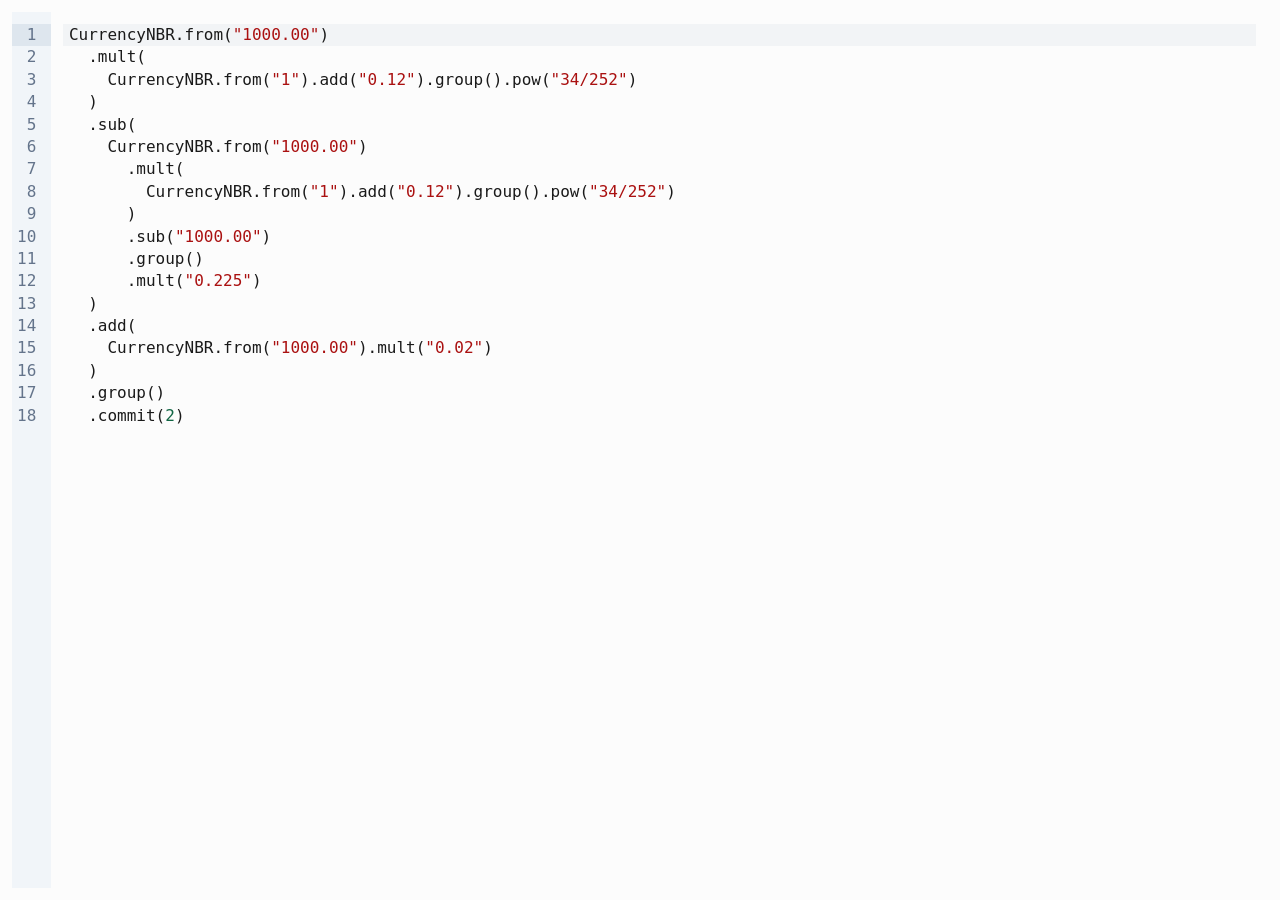
==== demo/editor.html @ de7afb29 "DOCS: Update demo and implements editor" ====
<!DOCTYPE html>
<html lang="pt-BR">
<head>
    <meta charset="UTF-8">
    <title>CurrencyNBR Editor Sandbox</title>
    <style>
        body, html { margin: 0; padding: 0; height: 100%; overflow: hidden; background: #fcfcfc; }
        #editor-container { height: 100%; width: 100%; }
        /* Replicar estilos básicos para evitar pulo visual */
        .cm-editor { height: 100% !important; }
    </style>
</head>
<body>
    <div id="editor-container"></div>
    <script type="module">
        import { setupEditor, getUserCode } from "./editor_controller.bundle.js";
        
        // Inicializa o editor
        setupEditor("editor-container");

        // Escuta comandos da página pai
        window.addEventListener("message", (event) => {
            if (event.data.type === "GET_CODE") {
                try {
                    const code = getUserCode();
                    window.parent.postMessage({ type: "CODE_RESPONSE", code }, "*");
                } catch (e) {
                    window.parent.postMessage({ type: "CODE_ERROR", error: e.message }, "*");
                }
            }
        });

        // Notifica que está pronto
        window.parent.postMessage({ type: "EDITOR_READY" }, "*");
    </script>
</body>
</html>
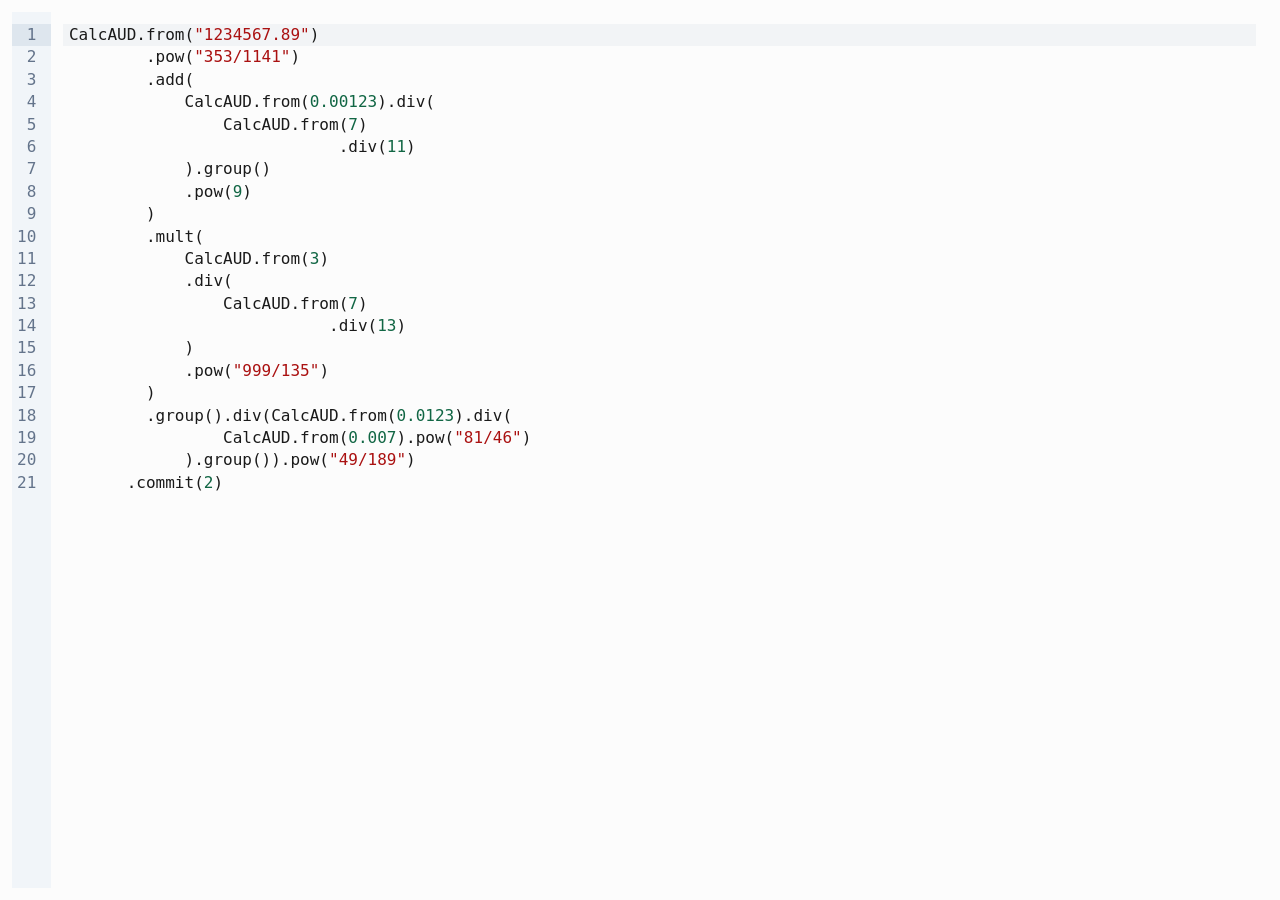
==== commit d0c290ea: "DOCS: Update license" ====
--- a/demo/editor.html
+++ b/demo/editor.html
@@ -1,37 +1,62 @@
 <!DOCTYPE html>
 <html lang="pt-BR">
-<head>
-    <meta charset="UTF-8">
-    <title>CurrencyNBR Editor Sandbox</title>
-    <style>
-        body, html { margin: 0; padding: 0; height: 100%; overflow: hidden; background: #fcfcfc; }
-        #editor-container { height: 100%; width: 100%; }
-        /* Replicar estilos básicos para evitar pulo visual */
-        .cm-editor { height: 100% !important; }
-    </style>
-</head>
-<body>
-    <div id="editor-container"></div>
-    <script type="module">
-        import { setupEditor, getUserCode } from "./editor_controller.bundle.js";
-        
-        // Inicializa o editor
-        setupEditor("editor-container");
+    <head>
+        <!--
+    Create by Stallone L. S. (@st-all-one) - 2026 - License: MPL-2.0
+        * Copyright (c) 2026, Stallone L. S. (@st-all-one)
+        * This Source Code Form is subject to the terms of the Mozilla Public
+        * License, v. 2.0. If a copy of the MPL was not distributed with this
+        * file, You can obtain one at https://mozilla.org/MPL/2.0/.
+    -->
+        <meta charset="UTF-8">
+        <title>CalcAUD Editor Sandbox</title>
+        <style>
+            body,
+            html {
+                margin: 0;
+                padding: 0;
+                height: 100%;
+                overflow: hidden;
+                background: #fcfcfc;
+            }
 
-        // Escuta comandos da página pai
-        window.addEventListener("message", (event) => {
-            if (event.data.type === "GET_CODE") {
-                try {
-                    const code = getUserCode();
-                    window.parent.postMessage({ type: "CODE_RESPONSE", code }, "*");
-                } catch (e) {
-                    window.parent.postMessage({ type: "CODE_ERROR", error: e.message }, "*");
+            #editor-container {
+                height: 100%;
+                width: 100%;
+            }
+
+            .cm-editor {
+                height: 100% !important;
+            }
+        </style>
+    </head>
+
+    <body>
+        <div id="editor-container"></div>
+        <!-- Carrega o bundle como um script global (IIFE) -->
+        <script src="editor_controller.bundle.js"></script>
+        <script>
+            // Inicializa através das funções globais expostas pelo bundle
+            if (typeof window.setupEditor === "function") {
+                window.setupEditor("editor-container");
+            } else {
+                console.error("Editor Bundle falhou ao carregar as funções globais.");
+            }
+
+            // Comunicação via PostMessage
+            window.addEventListener("message", (event) => {
+                if (event.data.type === "GET_CODE") {
+                    try {
+                        const code = window.getUserCode();
+                        window.parent.postMessage({ type: "CODE_RESPONSE", code }, "*");
+                    } catch (e) {
+                        window.parent.postMessage({ type: "CODE_ERROR", error: e.message }, "*");
+                    }
                 }
-            }
-        });
+            });
 
-        // Notifica que está pronto
-        window.parent.postMessage({ type: "EDITOR_READY" }, "*");
-    </script>
-</body>
+            // Notifica a página pai que o editor está pronto
+            window.parent.postMessage({ type: "EDITOR_READY" }, "*");
+        </script>
+    </body>
 </html>
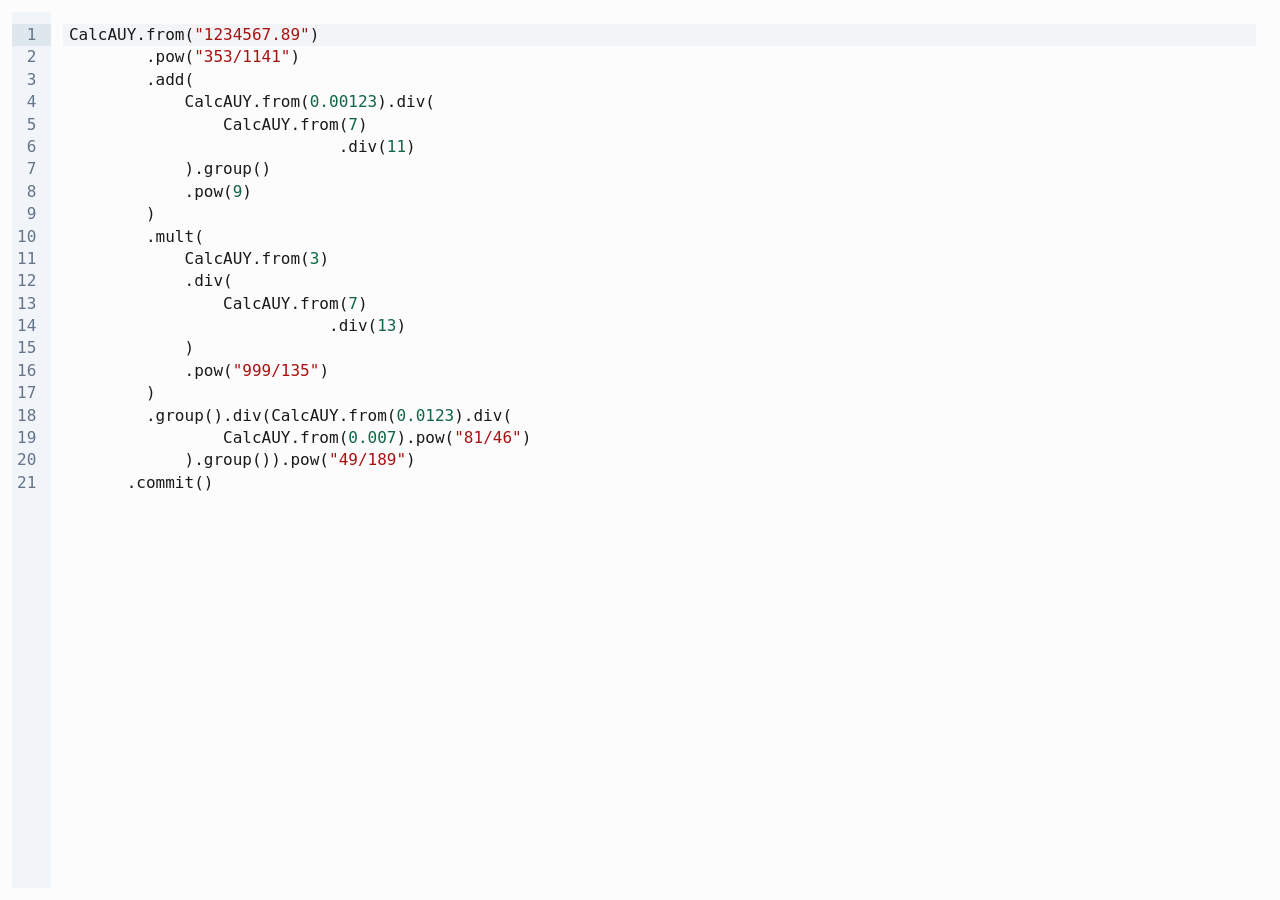
==== commit a9a5cba3: "UPDATE: Demo" ====
--- a/demo/editor.html
+++ b/demo/editor.html
@@ -9,7 +9,7 @@
         * file, You can obtain one at https://mozilla.org/MPL/2.0/.
     -->
         <meta charset="UTF-8">
-        <title>CalcAUD Editor Sandbox</title>
+        <title>CalcAUY Editor Sandbox</title>
         <style>
             body,
             html {
